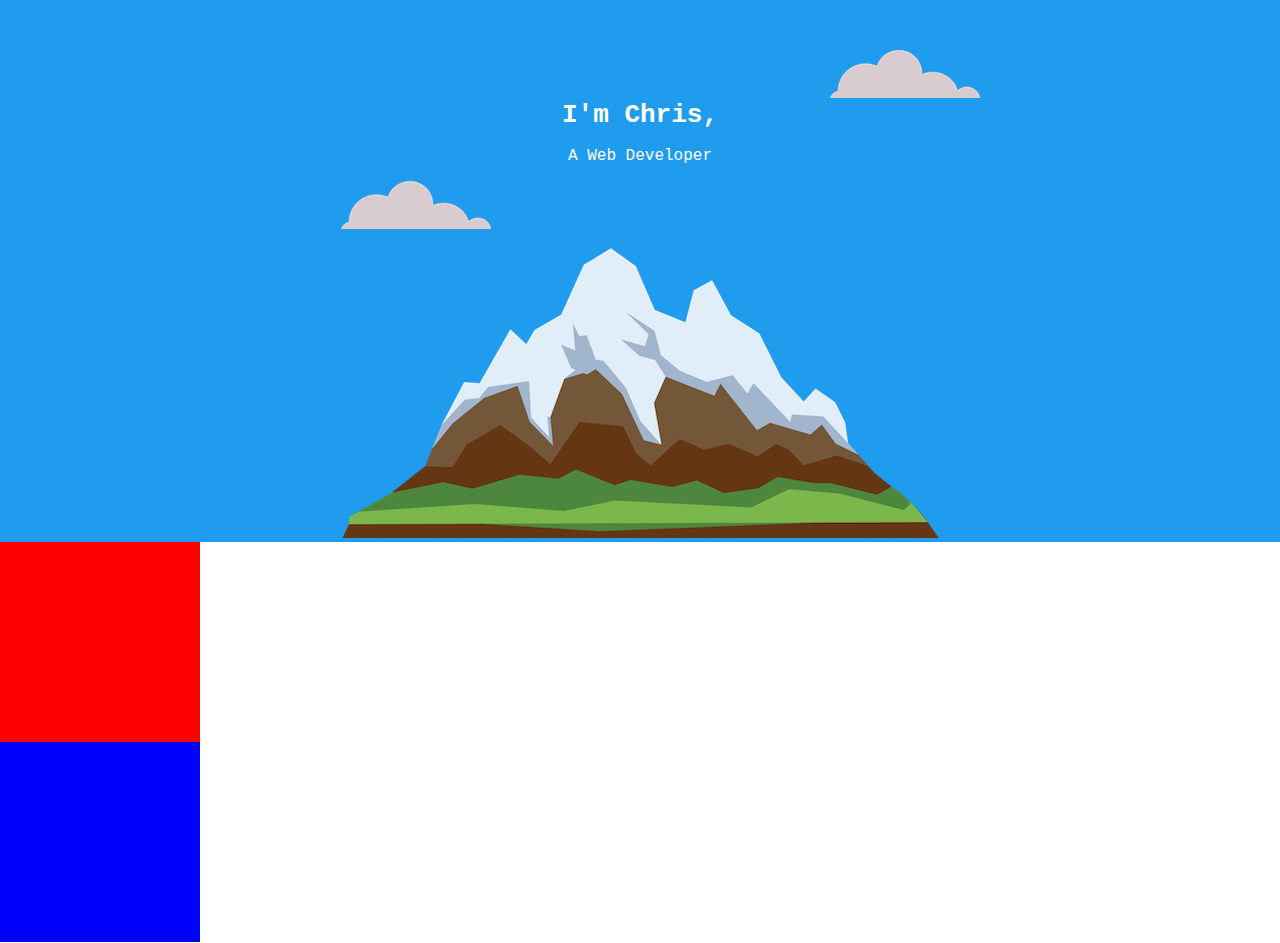
==== index.html @ 762519d6 "m" ====
<!DOCTYPE html>
<html lang="en">
<head>
  <meta charset="UTF-8">
  <meta http-equiv="X-UA-Compatible" content="IE=edge">
  <meta name="viewport" content="width=device-width, initial-scale=1.0">
  <title>Christopher</title>
  <link rel="stylesheet" href="css/styles.css">
  <link rel="icon" href="favicon.ico">
</head>
<body>
  <div class="top-container">
    <img class="top-cloud" src="images/cloud.png" alt="cloud">
    <h1>I'm Chris,</h1>
    <p>A Web Developer</p>
    <img class="bottom-cloud" src="images/cloud.png" alt="cloud">
    <img src="images/mountain.png" alt="a mountain">
  </div>
  <div class="middle-container">

  </div>
  <div class="bottom-container">

  </div>
</body>
</html>
---- css/styles.css ----
body {
  margin: 0;
  text-align: center;
}

h1 {
  margin-top: 0;
  color: #ffffff;
  font-family: monospace;
}

p {
  color: #ffffff;
  font-family: monospace;
  font-size: large;
}

.top-container {
  background-color: #209cee;
  position: relative;
  padding-top: 100px;
}

.middle-container {
  width: 200px;
  height: 200px;
  background-color: red;
}

.bottom-container {
  width: 200px;
  height: 200px;
  background-color: blue;
}

.bottom-cloud {
  position: absolute;
}

.top-cloud {
  position: absolute;
  right: 300px;
  top: 50px;
}
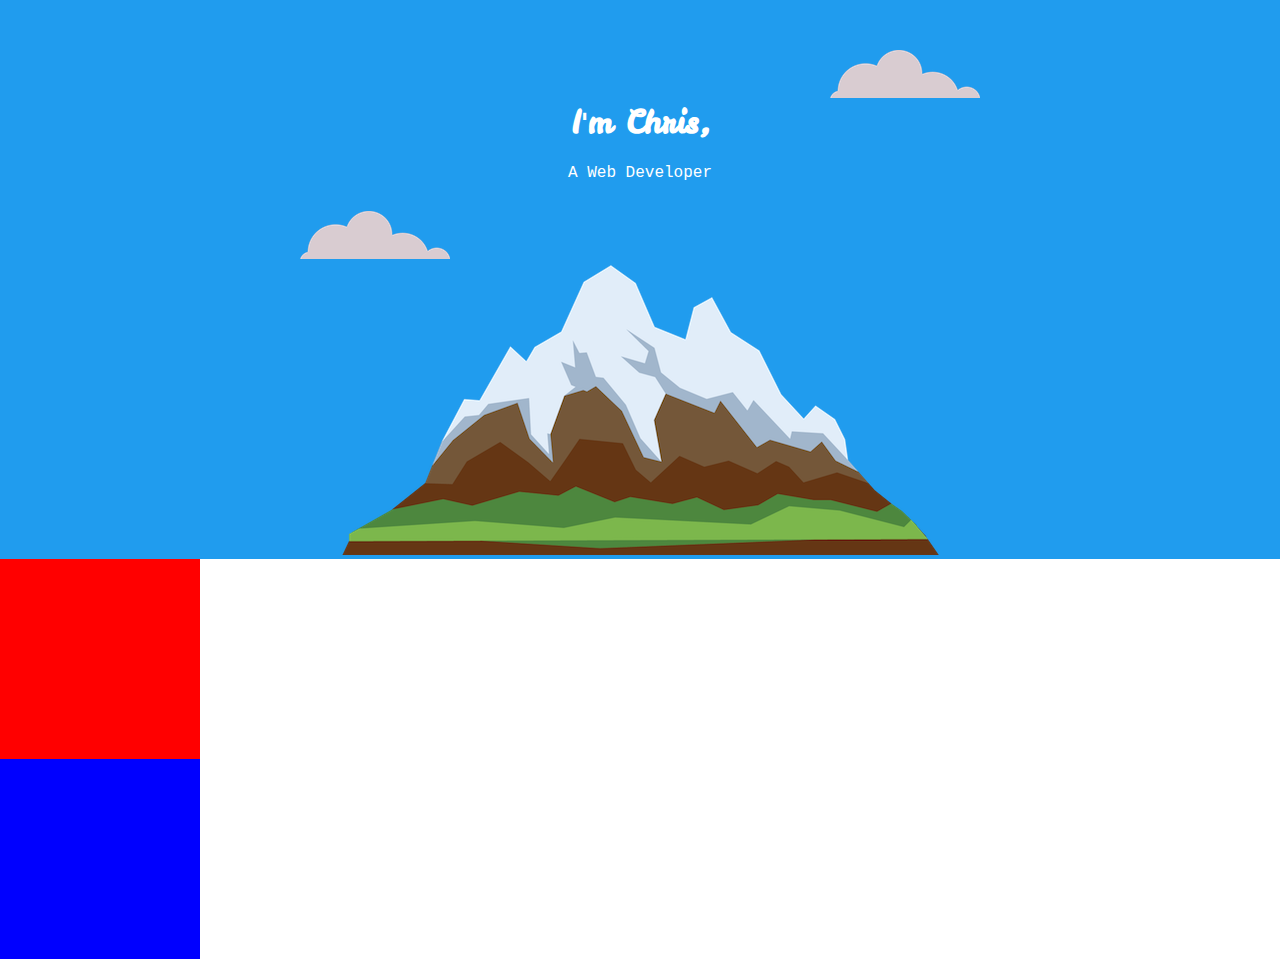
==== commit dbcf0379: "new fonts" ====
--- a/index.html
+++ b/index.html
@@ -7,12 +7,15 @@
   <title>Christopher</title>
   <link rel="stylesheet" href="css/styles.css">
   <link rel="icon" href="favicon.ico">
+  <link rel="preconnect" href="https://fonts.googleapis.com">
+  <link rel="preconnect" href="https://fonts.gstatic.com" crossorigin>
+  <link href="https://fonts.googleapis.com/css2?family=Leckerli+One&family=Roboto+Condensed&display=swap" rel="stylesheet"> 
 </head>
 <body>
   <div class="top-container">
     <img class="top-cloud" src="images/cloud.png" alt="cloud">
     <h1>I'm Chris,</h1>
-    <p>A Web Developer</p>
+    <p class="web-dev">A Web Developer</p>
     <img class="bottom-cloud" src="images/cloud.png" alt="cloud">
     <img src="images/mountain.png" alt="a mountain">
   </div>
--- a/css/styles.css
+++ b/css/styles.css
@@ -6,12 +6,12 @@
 h1 {
   margin-top: 0;
   color: #ffffff;
-  font-family: monospace;
+  font-family: 'Leckerli One', cursive;
 }
 
 p {
   color: #ffffff;
-  font-family: monospace;
+  font-family: 'Roboto Condensed', sans-serif;
   font-size: large;
 }
 
@@ -35,10 +35,16 @@
 
 .bottom-cloud {
   position: absolute;
+  left: 300px;
+  bottom: 300px;
 }
 
 .top-cloud {
   position: absolute;
   right: 300px;
   top: 50px;
+}
+
+.web-dev {
+  font-family: monospace;
 }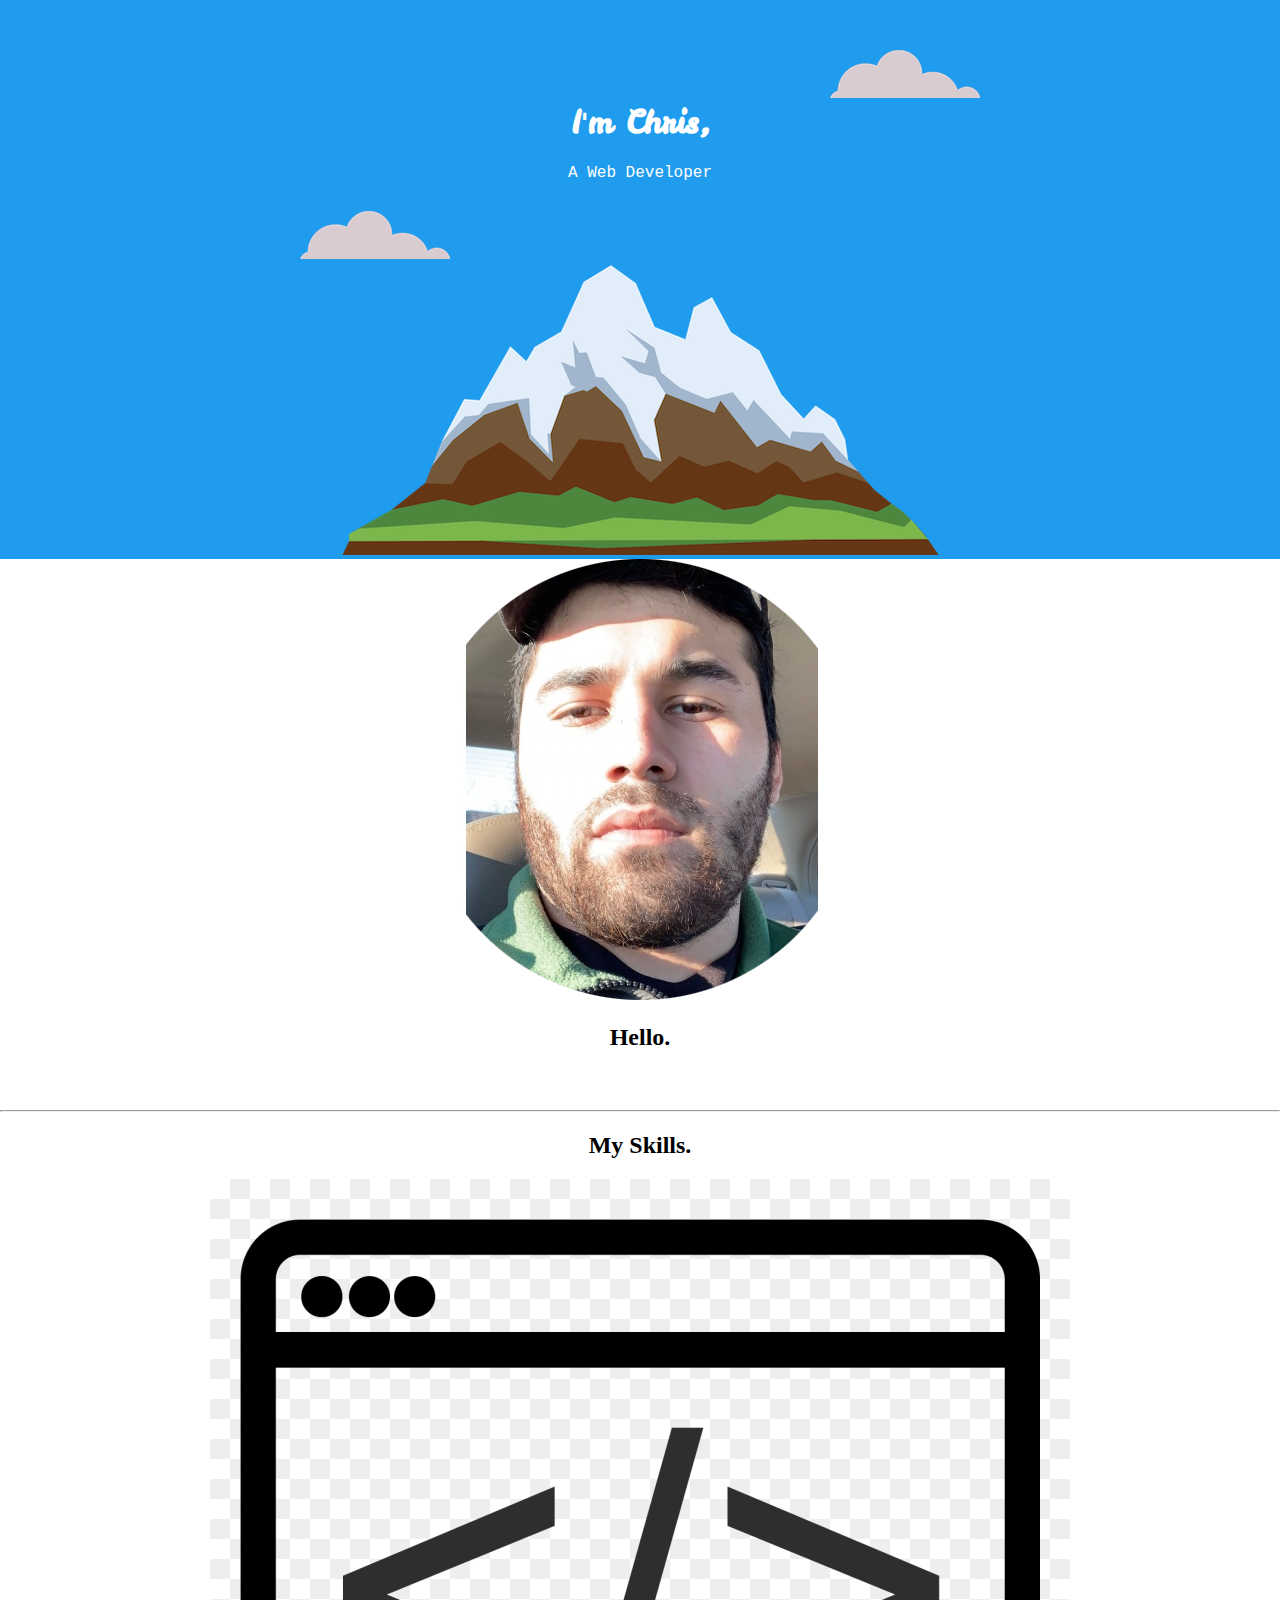
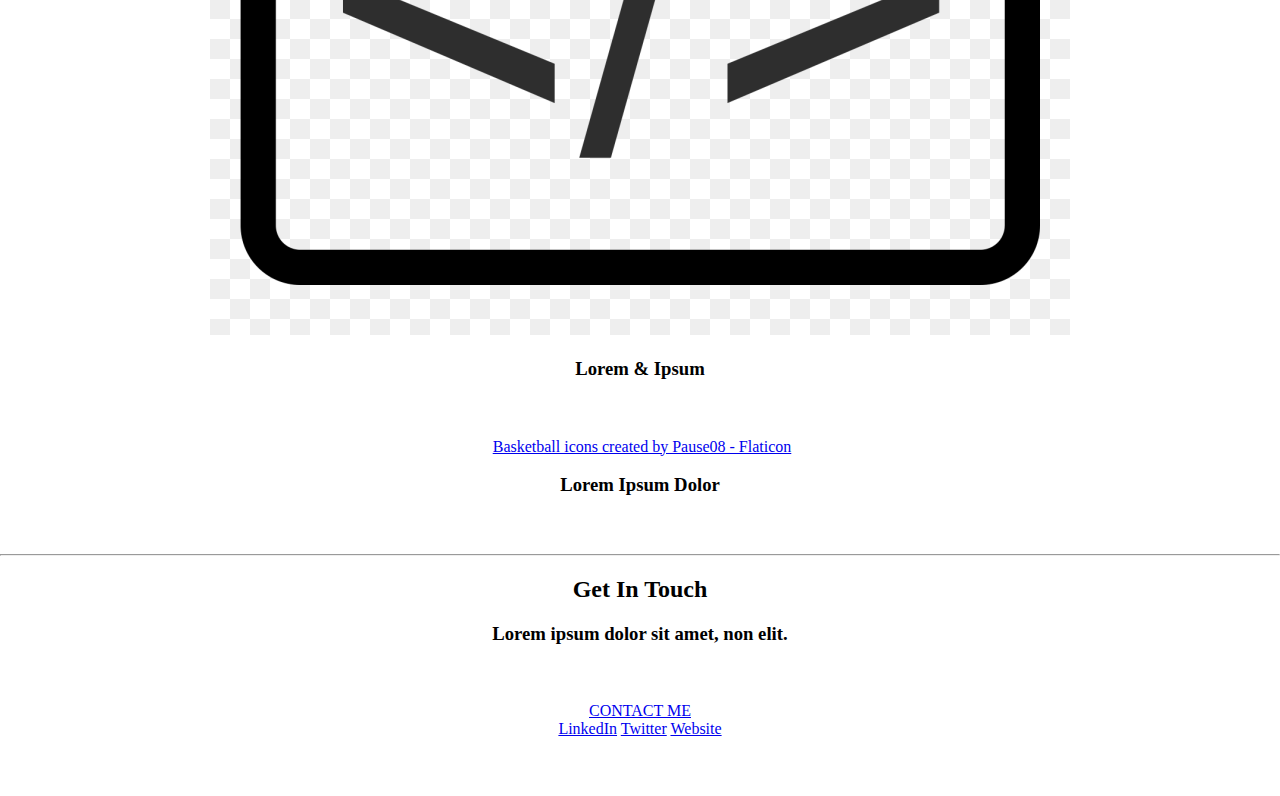
==== commit 54690d4b: "n" ====
--- a/index.html
+++ b/index.html
@@ -12,6 +12,7 @@
   <link href="https://fonts.googleapis.com/css2?family=Leckerli+One&family=Roboto+Condensed&display=swap" rel="stylesheet"> 
 </head>
 <body>
+
   <div class="top-container">
     <img class="top-cloud" src="images/cloud.png" alt="cloud">
     <h1>I'm Chris,</h1>
@@ -19,11 +20,43 @@
     <img class="bottom-cloud" src="images/cloud.png" alt="cloud">
     <img src="images/mountain.png" alt="a mountain">
   </div>
+  
   <div class="middle-container">
+    <div class="profile">
+      <img src="images/chirs-profile-pic-circle.png" alt="A pic of me:)">
+      <h2>Hello.</h2>
+      <p>Lorem ipsum dolor sit amet, vitae volutpat, dui conubia, dolor urna. Non auctor, montes nulla distinctio.</p>
+    </div>
+    <hr>
+    <div class="skills">
+      <h2>My Skills.</h2>
+      <div class="skill-row">
+        <img class="" src="images/code-image.png" alt="code/programming icon">
+        <h3>Lorem & Ipsum</h3>
+        <p>Lorem ipsum dolor sit amet, quis in duis, iaculis id felis. Consectetuer vestibulum, nunc urna lectus, erat ligula. Hendrerit nam, lectus ante, ut lorem eros.</p>
+      </div>
+      <div class="skill-row">
+        <img class="" src="" alt="">
+        <a href="https://www.flaticon.com/free-icons/basketball" title="basketball icons">Basketball icons created by Pause08 - Flaticon</a>
+        <h3>Lorem Ipsum Dolor</h3>
+        <p>Lorem ipsum dolor sit amet, mauris sed consectetuer. Etiam et eu, bibendum interdum, lacus quis mauris. Curabitur wisi, quisque vel eu, rutrum nam.</p>
+      </div>
+    </div>
+    <hr>
 
+    <div class="contact-me">
+      <h2>Get In Touch</h2>
+      <h3>Lorem ipsum dolor sit amet, non elit.</h3>
+      <p>Lorem ipsum dolor sit amet, in quis, aenean amet. Phasellus sodales, tellus donec dui, ornare erat.</p>
+      <a class="btn" href="mailto:name@email.com">CONTACT ME</a>
+    </div>
   </div>
+  
   <div class="bottom-container">
-
+    <a class="footer-link" href="https://www.linkedin.com/">LinkedIn</a>
+    <a class="footer-link" href="https://twitter.com/">Twitter</a>
+    <a class="footer-link" href="https://www.appbrewery.co/">Website</a>
+    <p>© Name Surname.</p>
   </div>
 </body>
 </html>--- a/css/styles.css
+++ b/css/styles.css
@@ -22,15 +22,11 @@
 }
 
 .middle-container {
-  width: 200px;
-  height: 200px;
-  background-color: red;
+
 }
 
 .bottom-container {
-  width: 200px;
-  height: 200px;
-  background-color: blue;
+  
 }
 
 .bottom-cloud {
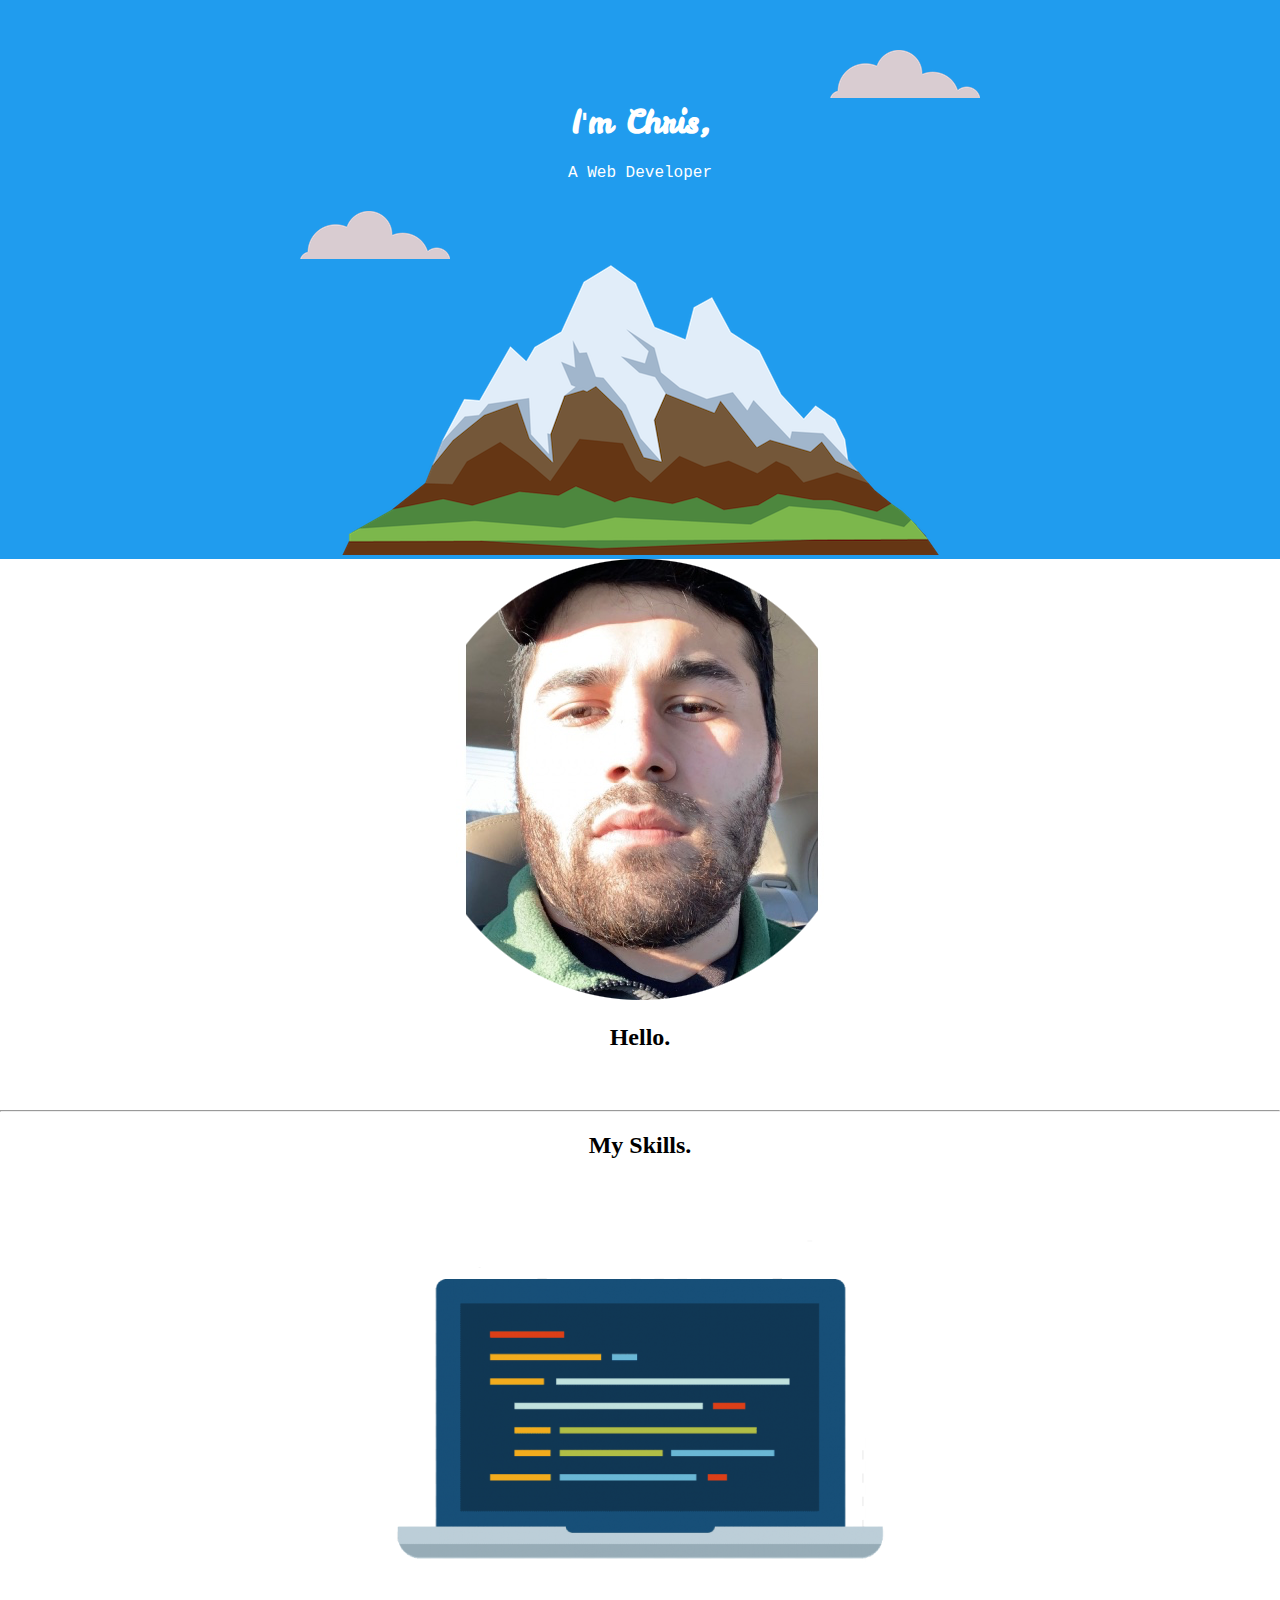
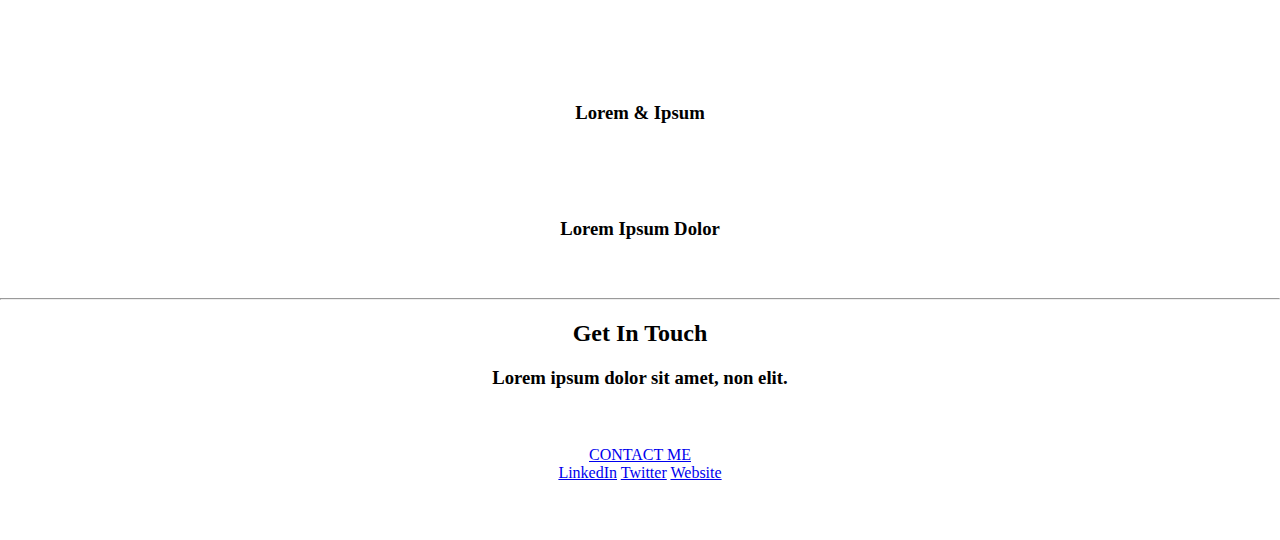
==== commit 2dea7034: "n" ====
--- a/index.html
+++ b/index.html
@@ -31,13 +31,12 @@
     <div class="skills">
       <h2>My Skills.</h2>
       <div class="skill-row">
-        <img class="" src="images/code-image.png" alt="code/programming icon">
+        <img class="" src="images/code-icon-.png" alt="code/programming icon">
         <h3>Lorem & Ipsum</h3>
         <p>Lorem ipsum dolor sit amet, quis in duis, iaculis id felis. Consectetuer vestibulum, nunc urna lectus, erat ligula. Hendrerit nam, lectus ante, ut lorem eros.</p>
       </div>
       <div class="skill-row">
         <img class="" src="" alt="">
-        <a href="https://www.flaticon.com/free-icons/basketball" title="basketball icons">Basketball icons created by Pause08 - Flaticon</a>
         <h3>Lorem Ipsum Dolor</h3>
         <p>Lorem ipsum dolor sit amet, mauris sed consectetuer. Etiam et eu, bibendum interdum, lacus quis mauris. Curabitur wisi, quisque vel eu, rutrum nam.</p>
       </div>
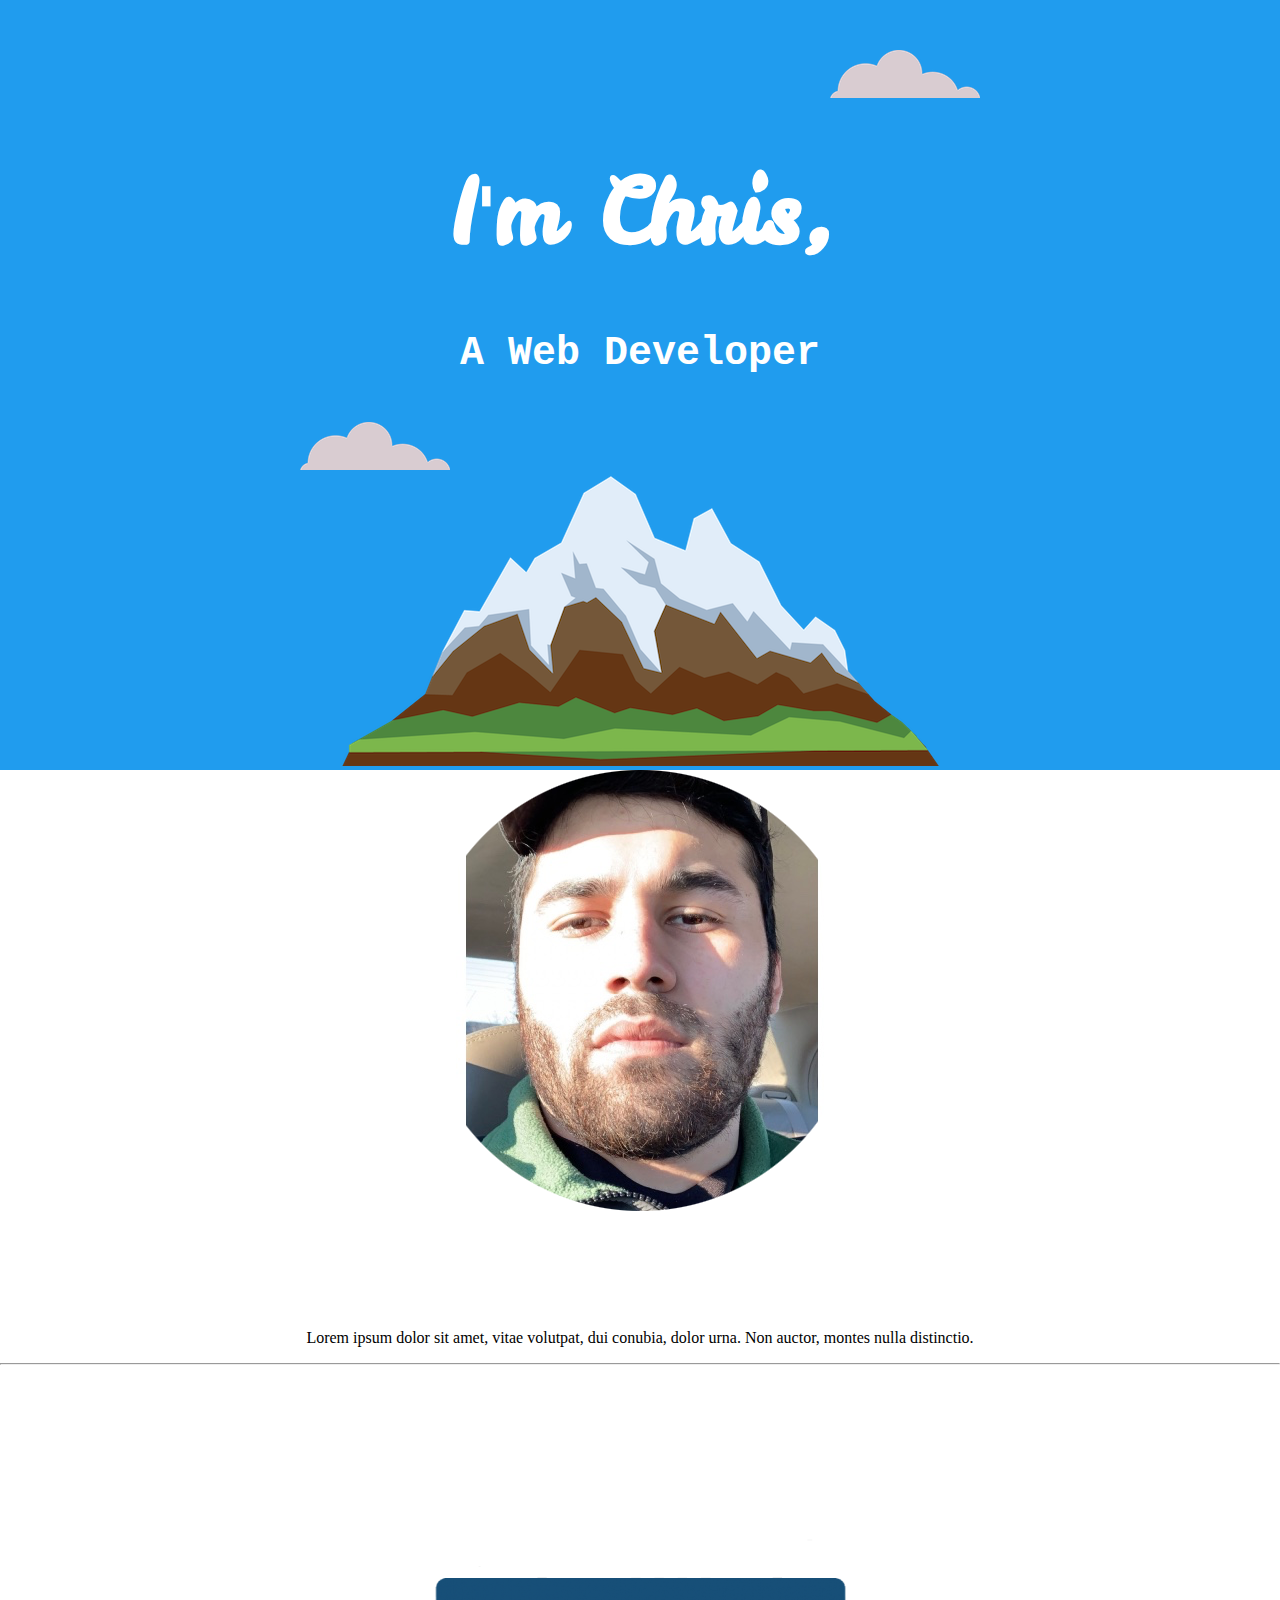
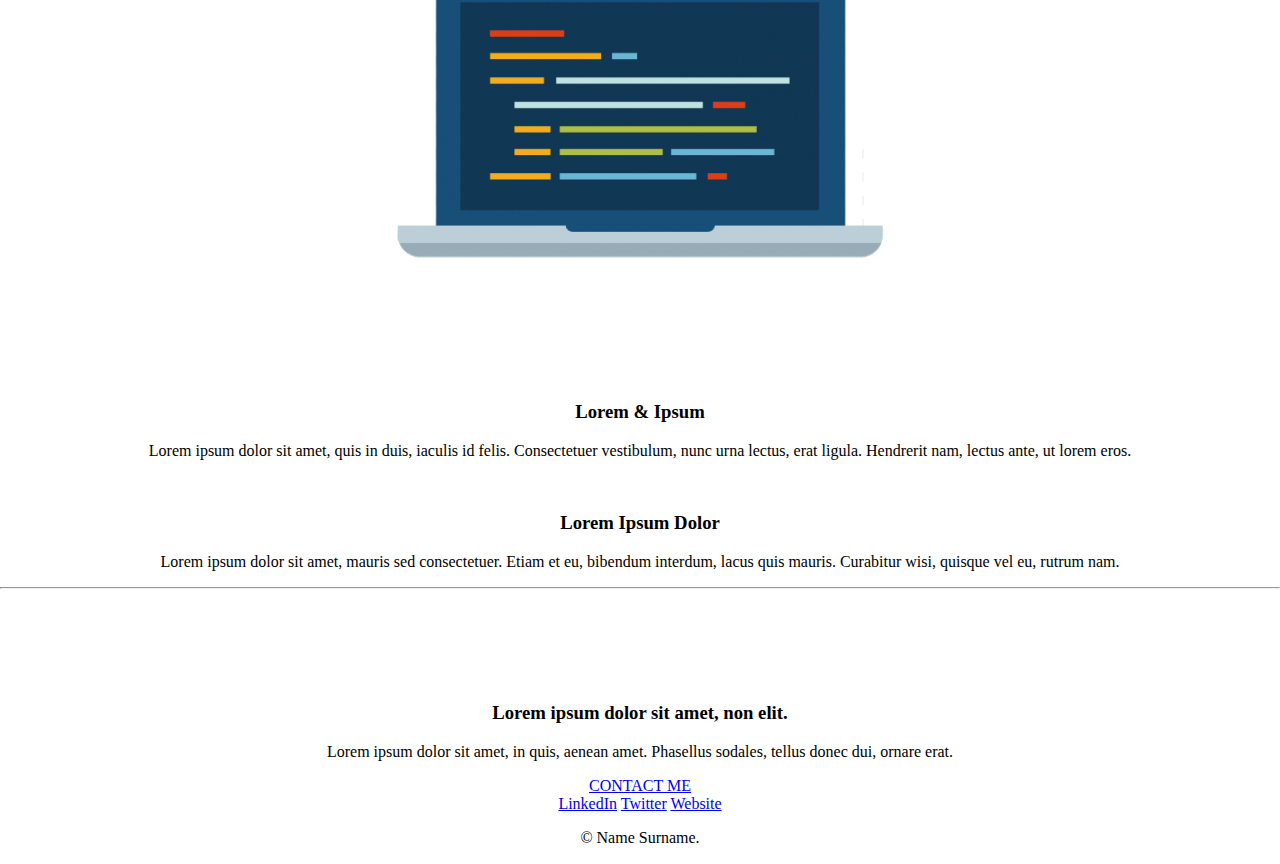
==== commit b7d42b85: "m" ====
--- a/index.html
+++ b/index.html
@@ -16,7 +16,7 @@
   <div class="top-container">
     <img class="top-cloud" src="images/cloud.png" alt="cloud">
     <h1>I'm Chris,</h1>
-    <p class="web-dev">A Web Developer</p>
+    <h2 class="web-dev">A Web Developer</h2>
     <img class="bottom-cloud" src="images/cloud.png" alt="cloud">
     <img src="images/mountain.png" alt="a mountain">
   </div>
--- a/css/styles.css
+++ b/css/styles.css
@@ -4,15 +4,16 @@
 }
 
 h1 {
-  margin-top: 0;
+  margin-top: 50px;
   color: #ffffff;
   font-family: 'Leckerli One', cursive;
+  font-size: 5.625rem;
 }
 
-p {
+h2 {
   color: #ffffff;
   font-family: 'Roboto Condensed', sans-serif;
-  font-size: large;
+  font-size: 2.5rem;
 }
 
 .top-container {
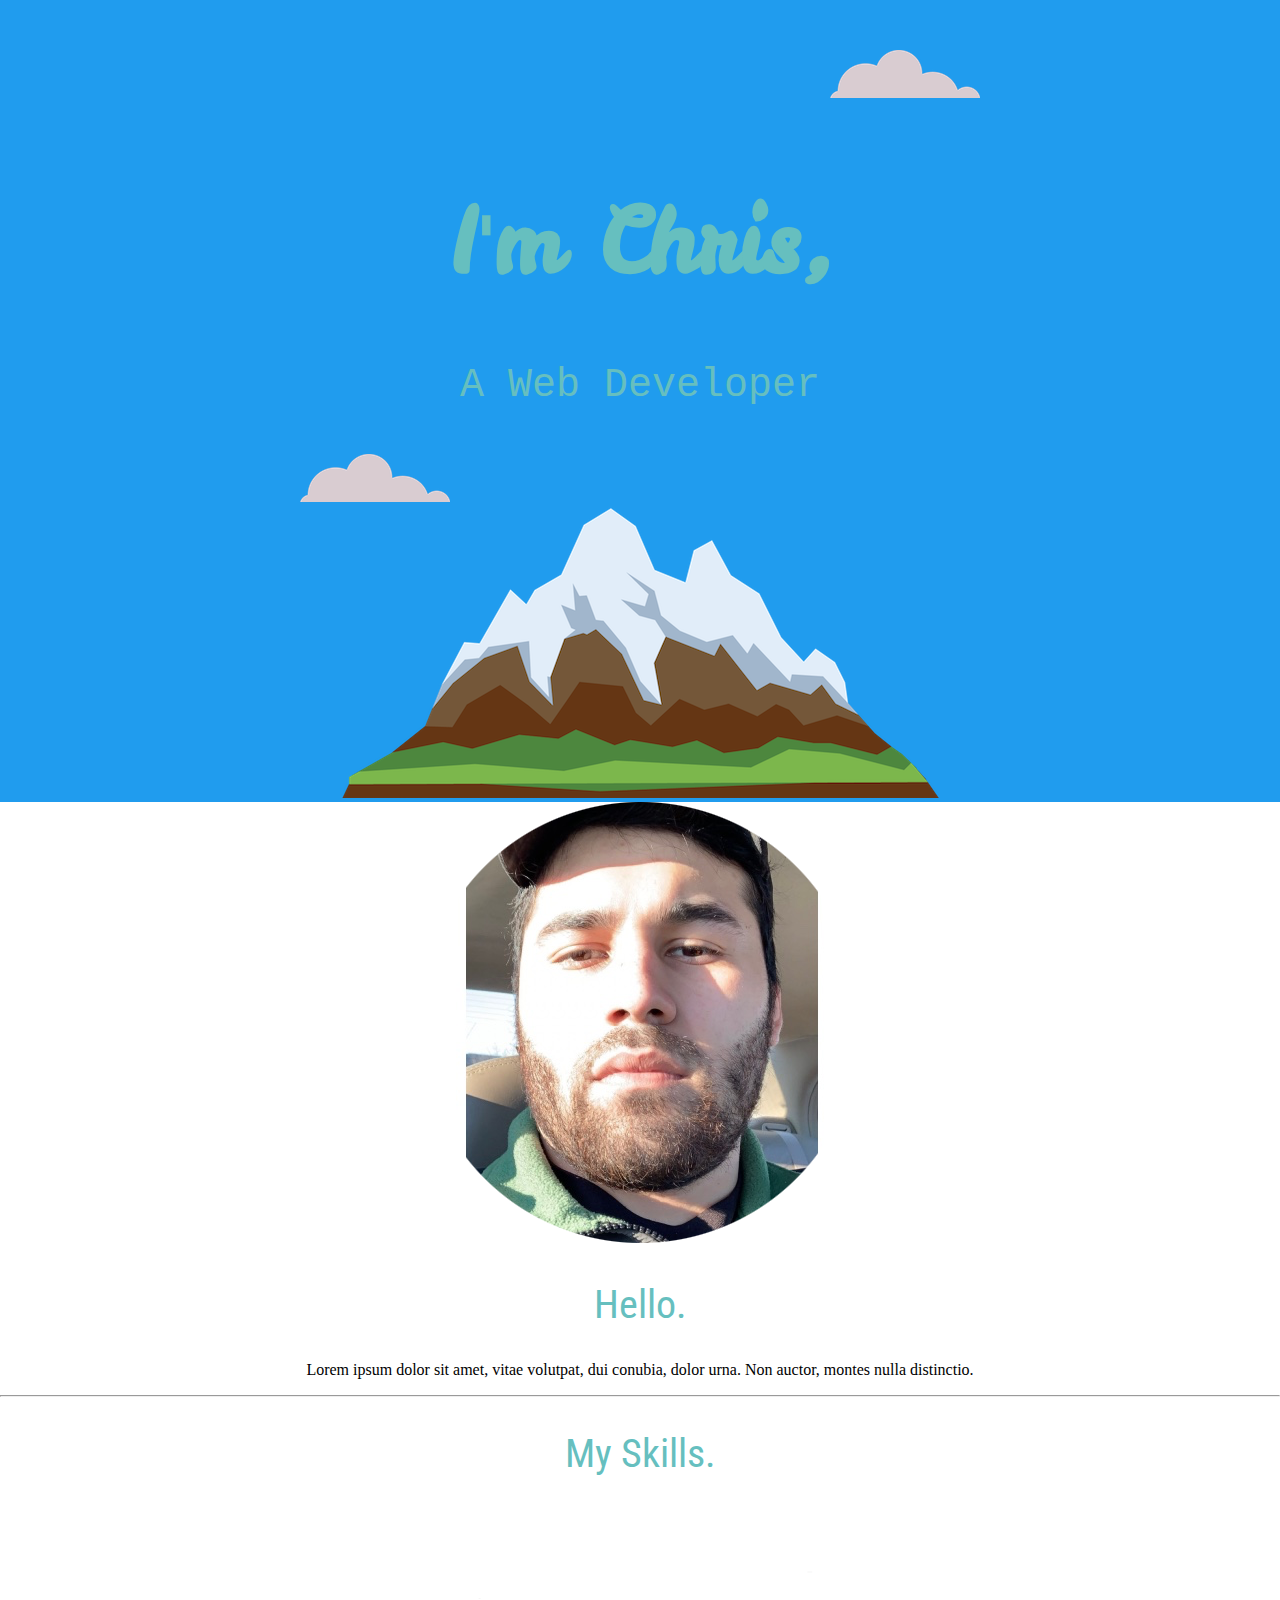
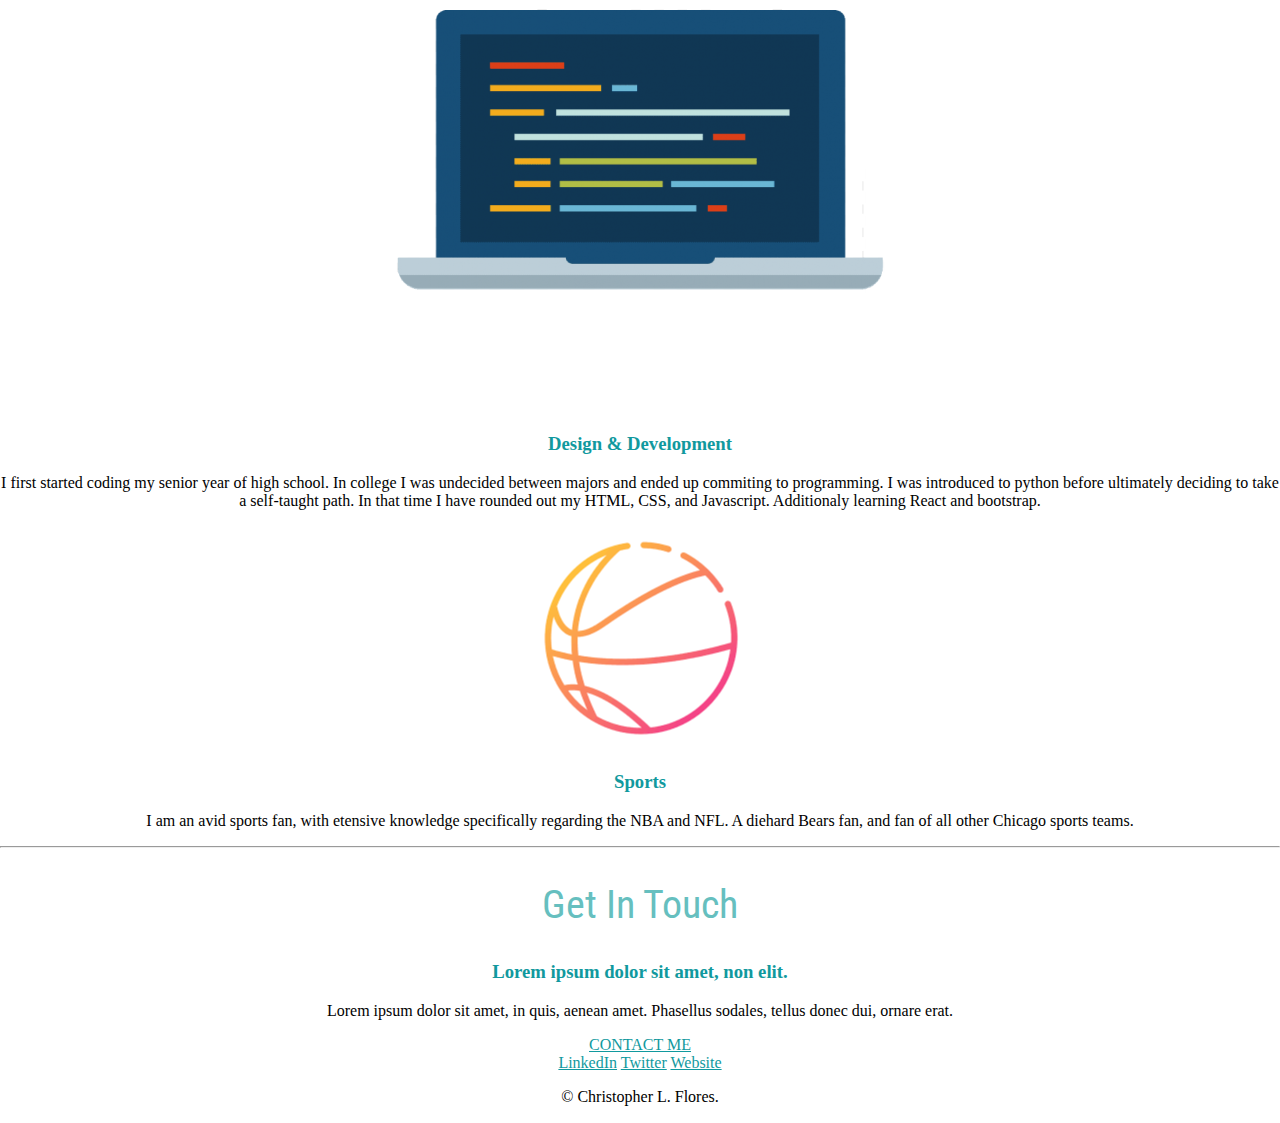
==== commit d8a20163: "c" ====
--- a/index.html
+++ b/index.html
@@ -32,13 +32,13 @@
       <h2>My Skills.</h2>
       <div class="skill-row">
         <img class="" src="images/code-icon-.png" alt="code/programming icon">
-        <h3>Lorem & Ipsum</h3>
-        <p>Lorem ipsum dolor sit amet, quis in duis, iaculis id felis. Consectetuer vestibulum, nunc urna lectus, erat ligula. Hendrerit nam, lectus ante, ut lorem eros.</p>
+        <h3>Design & Development</h3>
+        <p>I first started coding my senior year of high school. In college I was undecided between majors and ended up commiting to programming. I was introduced to python before ultimately deciding to take a self-taught path. In that time I have rounded out my HTML, CSS, and Javascript. Additionaly learning React and bootstrap.</p>
       </div>
       <div class="skill-row">
-        <img class="" src="" alt="">
-        <h3>Lorem Ipsum Dolor</h3>
-        <p>Lorem ipsum dolor sit amet, mauris sed consectetuer. Etiam et eu, bibendum interdum, lacus quis mauris. Curabitur wisi, quisque vel eu, rutrum nam.</p>
+        <img class="" src="images/basketball.png" alt="basketball icon">
+        <h3>Sports</h3>
+        <p>I am an avid sports fan, with etensive knowledge specifically regarding the NBA and NFL. A diehard Bears fan, and fan of all other Chicago sports teams. </p>
       </div>
     </div>
     <hr>
@@ -47,7 +47,7 @@
       <h2>Get In Touch</h2>
       <h3>Lorem ipsum dolor sit amet, non elit.</h3>
       <p>Lorem ipsum dolor sit amet, in quis, aenean amet. Phasellus sodales, tellus donec dui, ornare erat.</p>
-      <a class="btn" href="mailto:name@email.com">CONTACT ME</a>
+      <a class="btn" href="mailto:leefloreschris@gmail.com">CONTACT ME</a>
     </div>
   </div>
   
@@ -55,7 +55,7 @@
     <a class="footer-link" href="https://www.linkedin.com/">LinkedIn</a>
     <a class="footer-link" href="https://twitter.com/">Twitter</a>
     <a class="footer-link" href="https://www.appbrewery.co/">Website</a>
-    <p>© Name Surname.</p>
+    <p>© Christopher L. Flores.</p>
   </div>
 </body>
 </html>--- a/css/styles.css
+++ b/css/styles.css
@@ -4,16 +4,18 @@
 }
 
 h1 {
-  margin-top: 50px;
-  color: #ffffff;
+  margin: 50px auto 0 auto;
+  color: #66BFBF;
   font-family: 'Leckerli One', cursive;
   font-size: 5.625rem;
+  line-height: 2;
 }
 
 h2 {
-  color: #ffffff;
+  color: #66BFBF;
   font-family: 'Roboto Condensed', sans-serif;
   font-size: 2.5rem;
+  font-weight: normal;
 }
 
 .top-container {
@@ -44,4 +46,8 @@
 
 .web-dev {
   font-family: monospace;
+}
+
+h3, a {
+  color: #11999E;
 }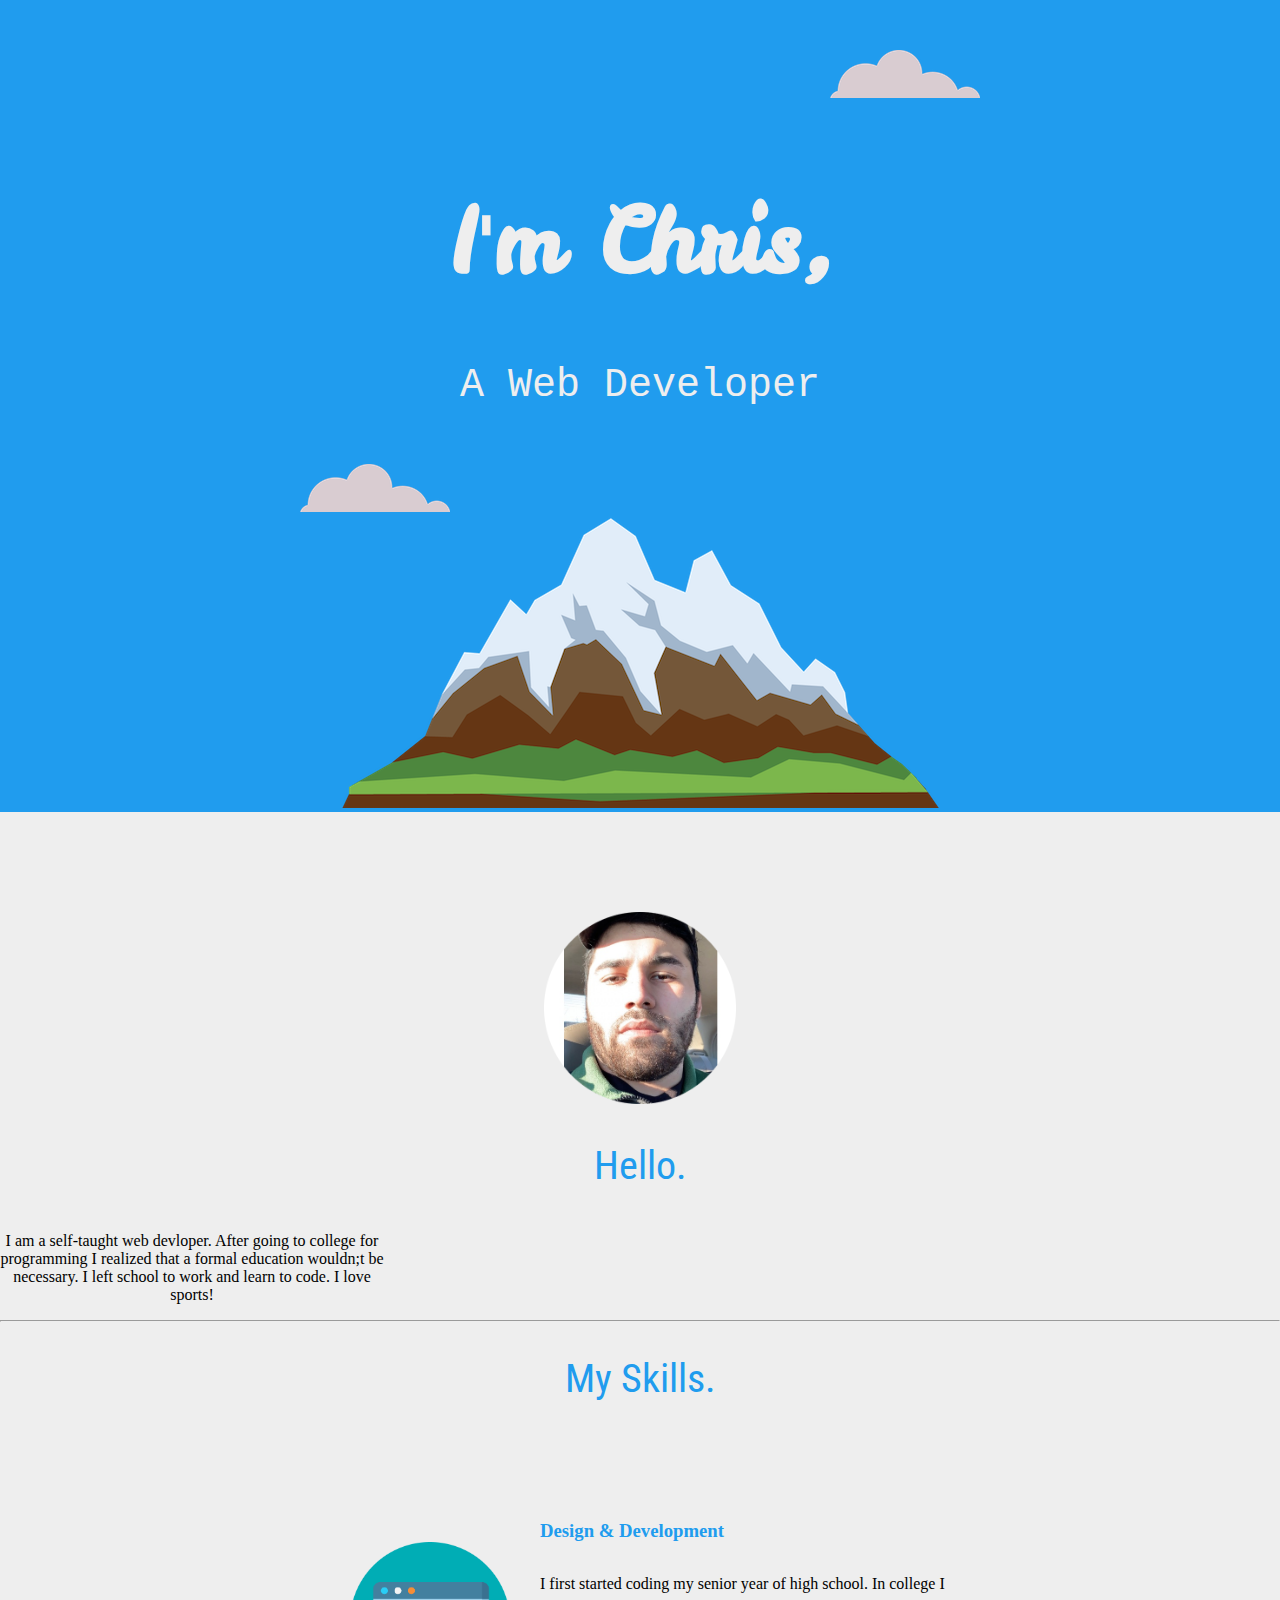
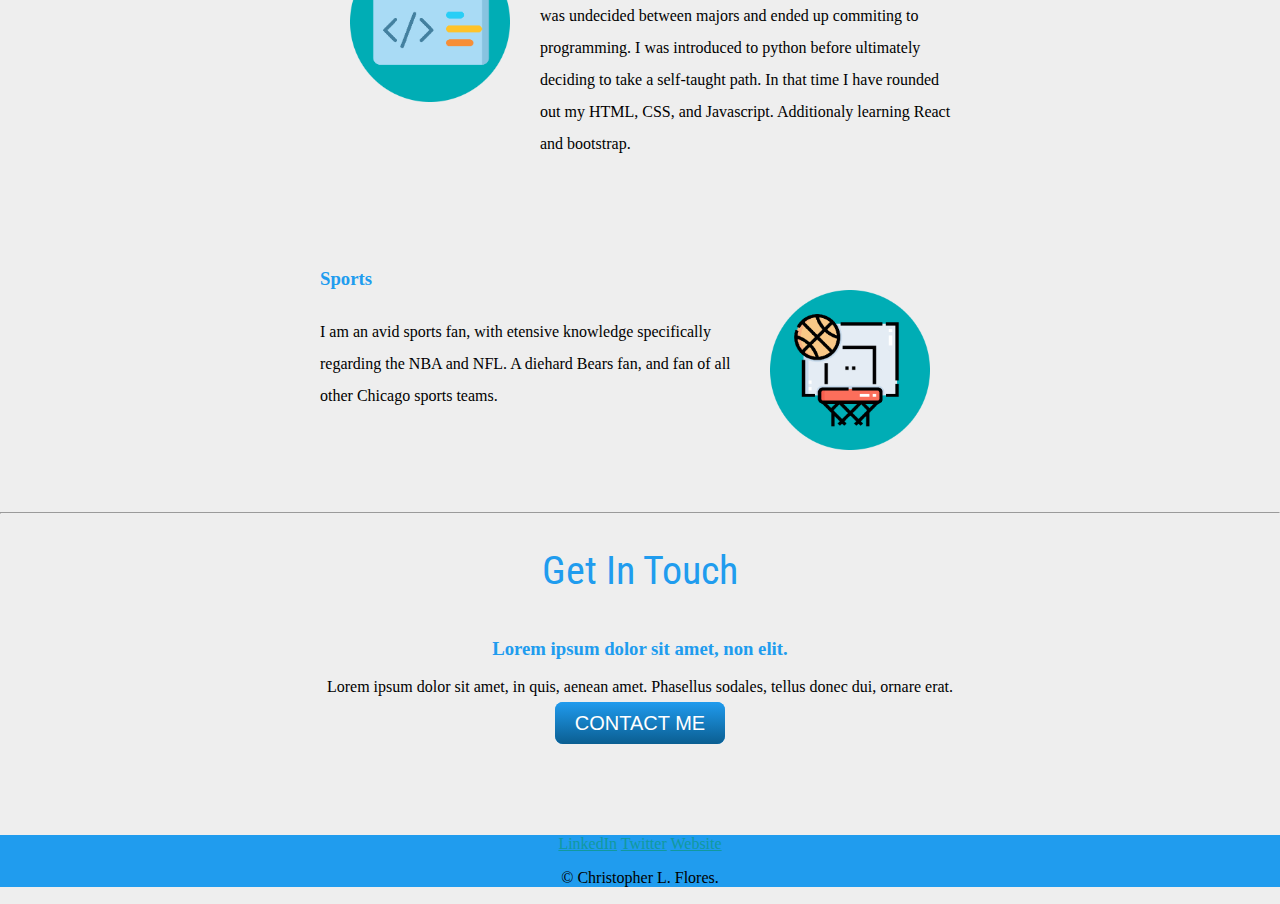
==== commit f19c99ea: "h" ====
--- a/index.html
+++ b/index.html
@@ -23,20 +23,20 @@
   
   <div class="middle-container">
     <div class="profile">
-      <img src="images/chirs-profile-pic-circle.png" alt="A pic of me:)">
+      <img class="profile-pic" src="images/chirs-profile-pic-circle.png" alt="A pic of me:)">
       <h2>Hello.</h2>
-      <p>Lorem ipsum dolor sit amet, vitae volutpat, dui conubia, dolor urna. Non auctor, montes nulla distinctio.</p>
+      <p class="intro-p">I am a self-taught web devloper. After going to college for programming I realized that a formal education wouldn;t be necessary. I left school to work and learn to code. I love sports!</p>
     </div>
     <hr>
     <div class="skills">
       <h2>My Skills.</h2>
       <div class="skill-row">
-        <img class="" src="images/code-icon-.png" alt="code/programming icon">
+        <img class="code-icon" src="images/code-icon-modified.png" alt="code/programming icon">
         <h3>Design & Development</h3>
         <p>I first started coding my senior year of high school. In college I was undecided between majors and ended up commiting to programming. I was introduced to python before ultimately deciding to take a self-taught path. In that time I have rounded out my HTML, CSS, and Javascript. Additionaly learning React and bootstrap.</p>
       </div>
       <div class="skill-row">
-        <img class="" src="images/basketball.png" alt="basketball icon">
+        <img class="basketball-icon" src="images/basketball-icon-modified.png" alt="basketball icon">
         <h3>Sports</h3>
         <p>I am an avid sports fan, with etensive knowledge specifically regarding the NBA and NFL. A diehard Bears fan, and fan of all other Chicago sports teams. </p>
       </div>
--- a/css/styles.css
+++ b/css/styles.css
@@ -1,35 +1,29 @@
 body {
   margin: 0;
   text-align: center;
+  background-color: #EEEEEE;
 }
 
 h1 {
   margin: 50px auto 0 auto;
-  color: #66BFBF;
+  color: #EEEEEE;
   font-family: 'Leckerli One', cursive;
   font-size: 5.625rem;
   line-height: 2;
 }
 
 h2 {
-  color: #66BFBF;
+  color: #EEEEEE;
   font-family: 'Roboto Condensed', sans-serif;
   font-size: 2.5rem;
   font-weight: normal;
+  padding-bottom: 10px;
 }
 
 .top-container {
   background-color: #209cee;
   position: relative;
   padding-top: 100px;
-}
-
-.middle-container {
-
-}
-
-.bottom-container {
-  
 }
 
 .bottom-cloud {
@@ -48,6 +42,72 @@
   font-family: monospace;
 }
 
+.intro-p {
+  width: 30%;
+}
+
 h3, a {
   color: #11999E;
+}
+
+.skill-row {
+  width: 50%;
+  margin: 100px auto 100px auto;
+  text-align: left;
+  line-height: 2;
+}
+
+.code-icon {
+  width: 25%;
+  float: left;
+  padding: 30px;
+}
+
+.basketball-icon {
+  width: 25%;
+  float: right;
+  padding: 30px;
+}
+
+.profile-pic {
+  width: 15%;
+}
+
+.bottom-container {
+  background-color: #209cee;
+}
+
+.btn {
+  background: #209bee;
+  background-image: -webkit-linear-gradient(top, #209bee, #0b5e91);
+  background-image: -moz-linear-gradient(top, #209bee, #0b5e91);
+  background-image: -ms-linear-gradient(top, #209bee, #0b5e91);
+  background-image: -o-linear-gradient(top, #209bee, #0b5e91);
+  background-image: linear-gradient(to bottom, #209bee, #0b5e91);
+  -webkit-border-radius: 28;
+  -moz-border-radius: 28;
+  border-radius: 8px;
+  font-family: Arial;
+  color: #ffffff;
+  font-size: 20px;
+  padding: 10px 20px 10px 20px;
+  text-decoration: none;
+}
+
+.btn:hover {
+  background: #3cb0fd;
+  background-image: -webkit-linear-gradient(top, #3cb0fd, #3498db);
+  background-image: -moz-linear-gradient(top, #3cb0fd, #3498db);
+  background-image: -ms-linear-gradient(top, #3cb0fd, #3498db);
+  background-image: -o-linear-gradient(top, #3cb0fd, #3498db);
+  background-image: linear-gradient(to bottom, #3cb0fd, #3498db);
+  text-decoration: none;
+}
+
+.middle-container {
+  margin: 100px 0;
+}
+
+.middle-container h2, h3 {
+  color: #209cee
 }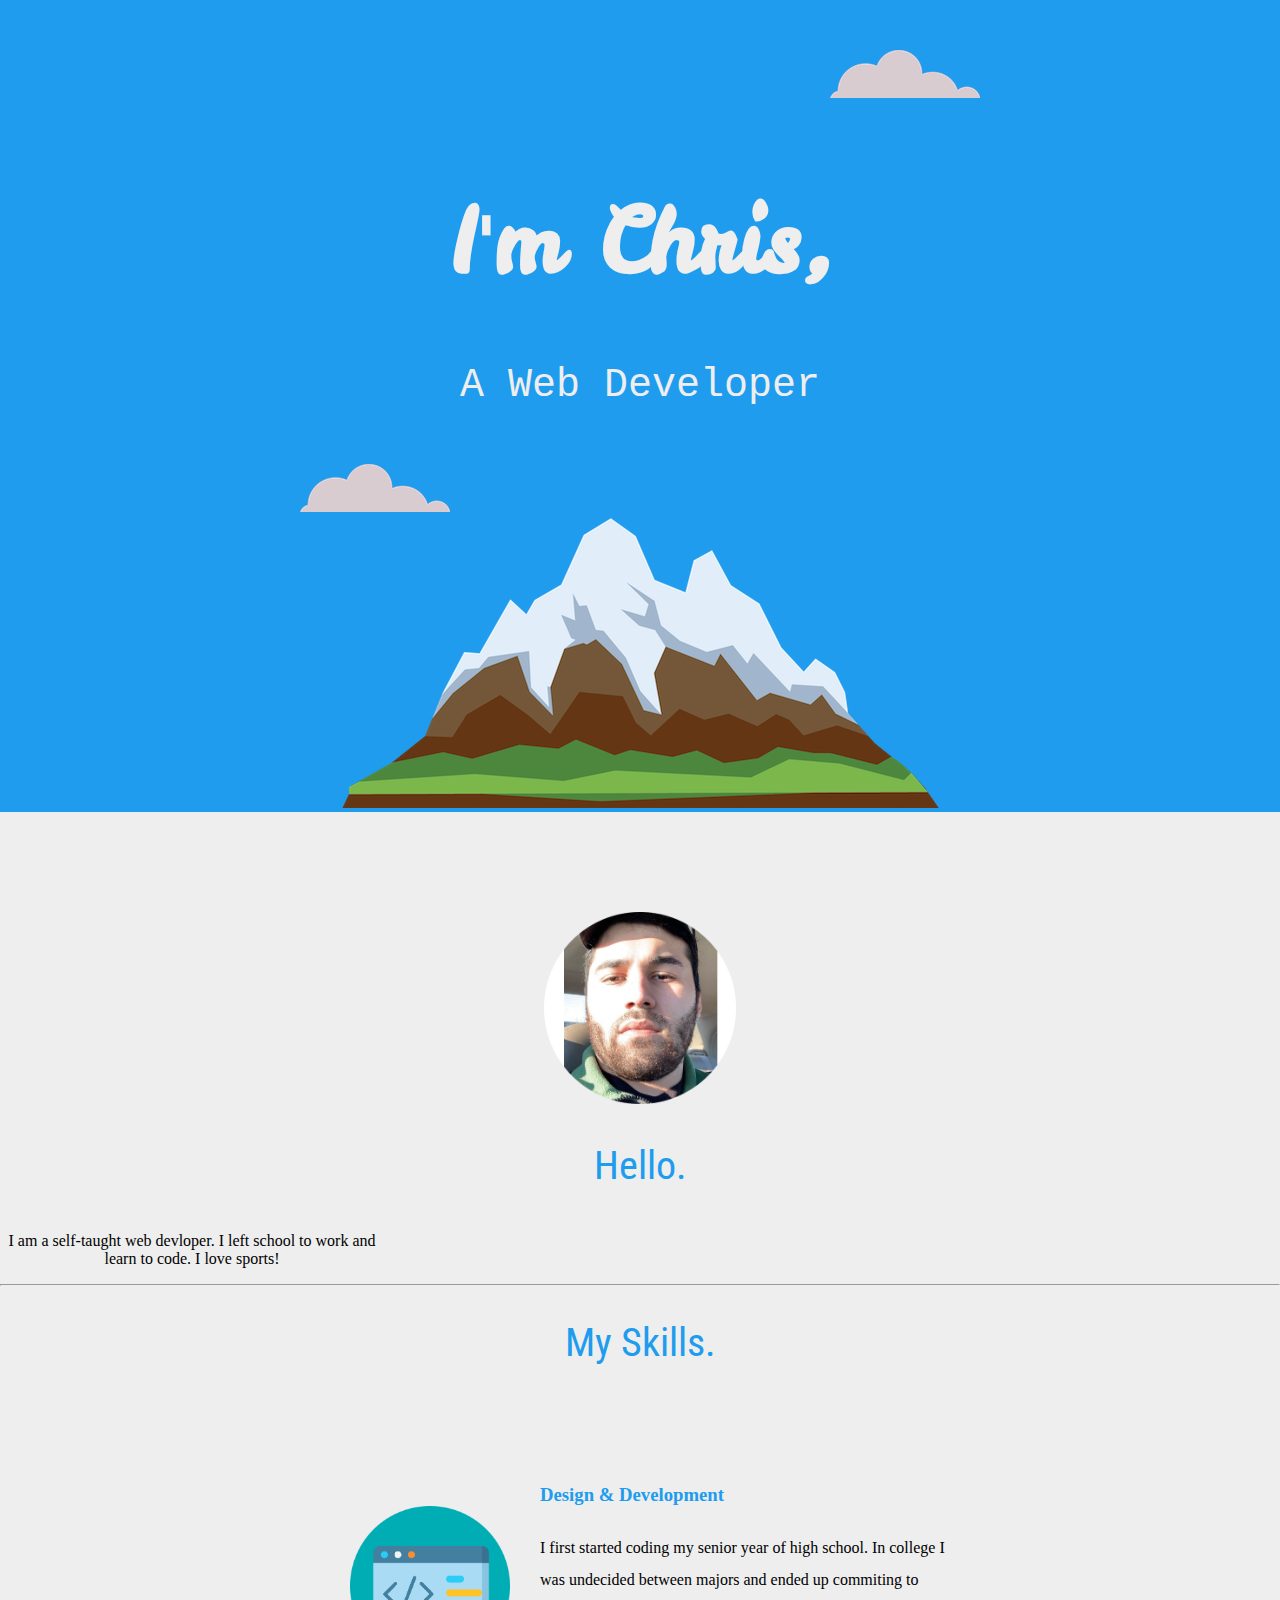
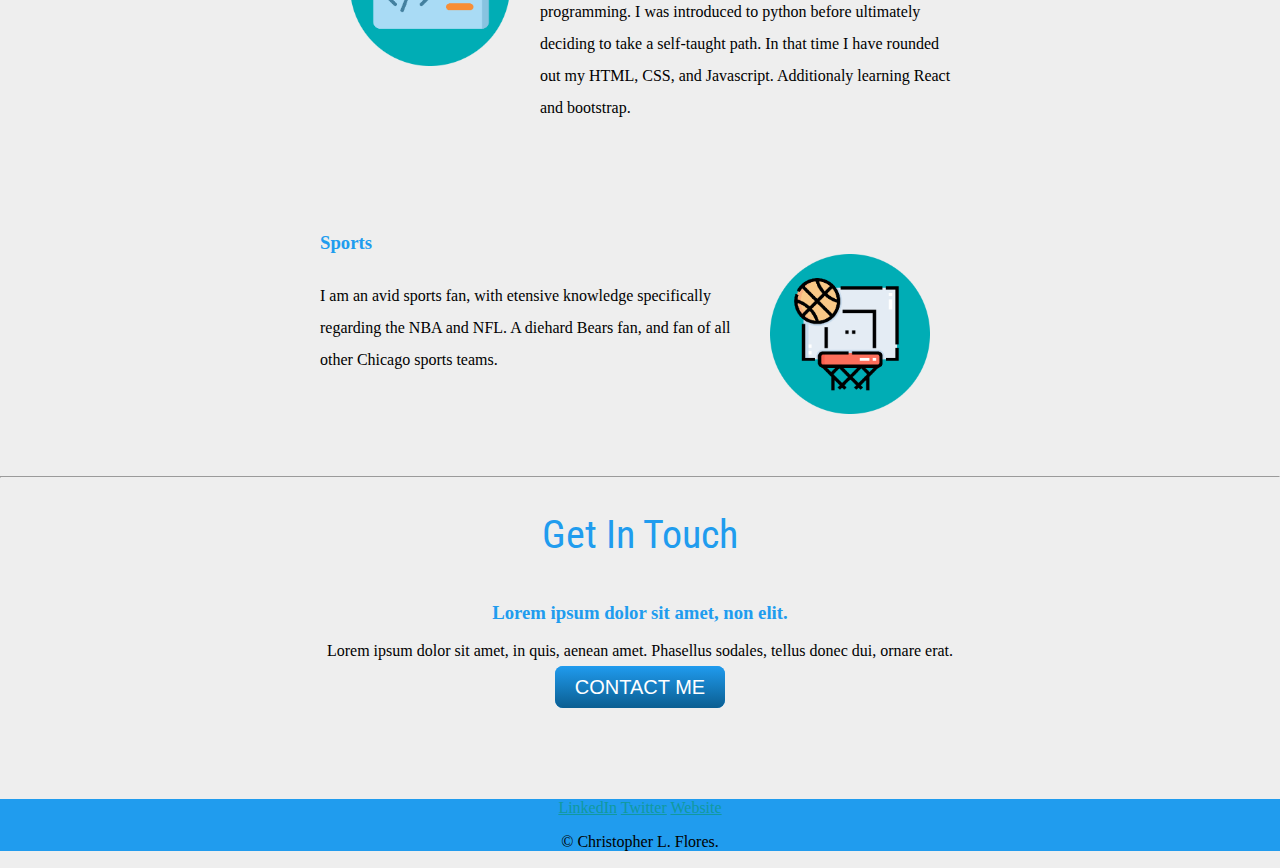
==== commit 29f64bbe: "Update index.html" ====
--- a/index.html
+++ b/index.html
@@ -25,7 +25,7 @@
     <div class="profile">
       <img class="profile-pic" src="images/chirs-profile-pic-circle.png" alt="A pic of me:)">
       <h2>Hello.</h2>
-      <p class="intro-p">I am a self-taught web devloper. After going to college for programming I realized that a formal education wouldn;t be necessary. I left school to work and learn to code. I love sports!</p>
+      <p class="intro-p">I am a self-taught web devloper. I left school to work and learn to code. I love sports!</p>
     </div>
     <hr>
     <div class="skills">
@@ -58,4 +58,4 @@
     <p>© Christopher L. Flores.</p>
   </div>
 </body>
-</html>+</html>
